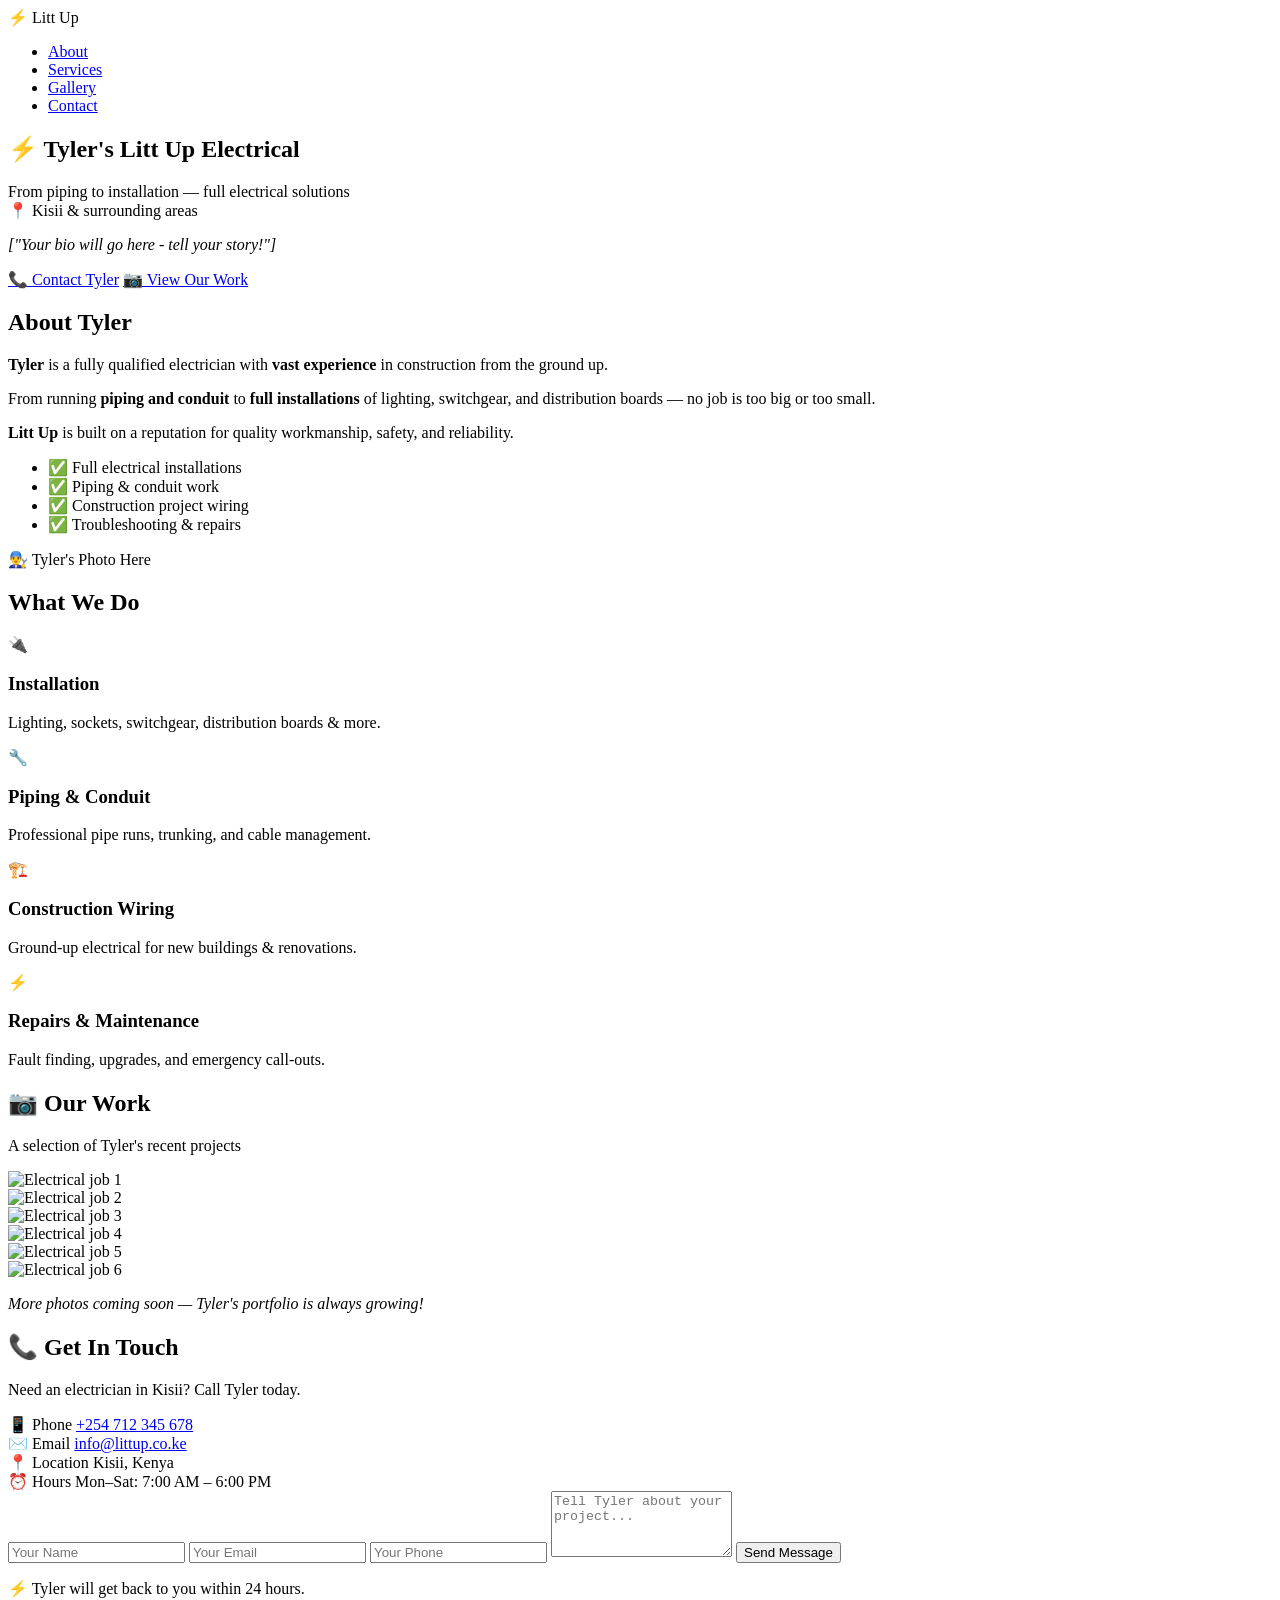
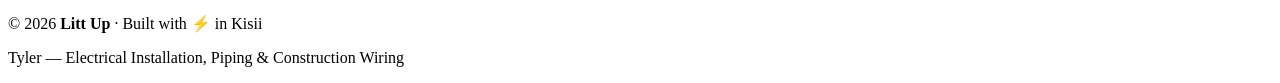
==== littup/index.html @ 98b441df "personal project" ====
<!DOCTYPE html>
<html lang="en">
<head>
    <meta charset="UTF-8" />
    <meta name="viewport" content="width=device-width, initial-scale=1.0" />
    <title>Litt Up | Electrician - Kisii</title>
    <link rel="stylesheet" href="/static/styles.css" />
</head>
<body>

    <!-- ============================================ -->
    <!-- NAVIGATION BAR                              -->
    <!-- ============================================ -->
    <nav>
        <div class="container nav-container">
            <div class="logo">
                <span class="logo-icon">⚡</span>
                <span class="logo-text">Litt Up</span>
            </div>
            <ul class="nav-links">
                <li><a href="#about">About</a></li>
                <li><a href="#services">Services</a></li>
                <li><a href="#gallery">Gallery</a></li>
                <li><a href="#contact">Contact</a></li>
            </ul>
        </div>
    </nav>

    <!-- ============================================ -->
    <!-- HERO SECTION (Big Welcome)                   -->
    <!-- ============================================ -->
    <section class="hero">
        <div class="container hero-content">
            <h1>⚡ Tyler's <span class="highlight">Litt Up</span> Electrical</h1>
            <p class="hero-subtitle">
                From piping to installation &mdash; full electrical solutions<br />
                <span class="location">📍 Kisii &amp; surrounding areas</span>
            </p>
            <p class="hero-bio">
                <em>["Your bio will go here - tell your story!"]</em>
            </p>
            <div class="hero-buttons">
                <a href="#contact" class="btn btn-primary">📞 Contact Tyler</a>
                <a href="#gallery" class="btn btn-secondary">📷 View Our Work</a>
            </div>
        </div>
    </section>

    <!-- ============================================ -->
    <!-- ABOUT SECTION                                -->
    <!-- ============================================ -->
    <section id="about" class="about">
        <div class="container">
            <h2>About Tyler</h2>
            <div class="about-grid">
                <div class="about-text">
                    <p>
                        <strong>Tyler</strong> is a fully qualified electrician with
                        <strong>vast experience</strong> in construction from the ground up.
                    </p>
                    <p>
                        From running <strong>piping and conduit</strong> to
                        <strong>full installations</strong> of lighting, switchgear, and
                        distribution boards &mdash; no job is too big or too small.
                    </p>
                    <p>
                        <strong>Litt Up</strong> is built on a reputation for
                        quality workmanship, safety, and reliability.
                    </p>
                    <ul class="about-stats">
                        <li>✅ Full electrical installations</li>
                        <li>✅ Piping &amp; conduit work</li>
                        <li>✅ Construction project wiring</li>
                        <li>✅ Troubleshooting &amp; repairs</li>
                    </ul>
                </div>
                <div class="about-image">
                    <!-- Replace with Tyler's photo if you have one -->
                    <div class="placeholder-image">👨‍🔧 Tyler's Photo Here</div>
                </div>
            </div>
        </div>
    </section>

    <!-- ============================================ -->
    <!-- SERVICES SECTION                             -->
    <!-- ============================================ -->
    <section id="services" class="services">
        <div class="container">
            <h2>What We Do</h2>
            <div class="service-grid">
                <div class="service-card">
                    <div class="service-icon">🔌</div>
                    <h3>Installation</h3>
                    <p>Lighting, sockets, switchgear, distribution boards &amp; more.</p>
                </div>
                <div class="service-card">
                    <div class="service-icon">🔧</div>
                    <h3>Piping &amp; Conduit</h3>
                    <p>Professional pipe runs, trunking, and cable management.</p>
                </div>
                <div class="service-card">
                    <div class="service-icon">🏗️</div>
                    <h3>Construction Wiring</h3>
                    <p>Ground-up electrical for new buildings &amp; renovations.</p>
                </div>
                <div class="service-card">
                    <div class="service-icon">⚡</div>
                    <h3>Repairs &amp; Maintenance</h3>
                    <p>Fault finding, upgrades, and emergency call-outs.</p>
                </div>
            </div>
        </div>
    </section>

    <!-- ============================================ -->
    <!-- GALLERY SECTION (Your Photos)                -->
    <!-- ============================================ -->
    <section id="gallery" class="gallery">
        <div class="container">
            <h2>📷 Our Work</h2>
            <p class="gallery-subtitle">A selection of Tyler's recent projects</p>
            <div class="gallery-grid">
                <!-- 
                    ⭐ IMPORTANT: Replace job1.jpg, job2.jpg etc. 
                    with your actual photo filenames.
                    Put your photos in the "static" folder.
                -->
                <div class="gallery-item">
                    <img src="/static/job1.jpg" alt="Electrical job 1" />
                </div>
                <div class="gallery-item">
                    <img src="/static/job2.jpg" alt="Electrical job 2" />
                </div>
                <div class="gallery-item">
                    <img src="/static/job3.jpg" alt="Electrical job 3" />
                </div>
                <div class="gallery-item">
                    <img src="/static/job4.jpg" alt="Electrical job 4" />
                </div>
                <div class="gallery-item">
                    <img src="/static/job5.jpg" alt="Electrical job 5" />
                </div>
                <div class="gallery-item">
                    <img src="/static/job6.jpg" alt="Electrical job 6" />
                </div>
            </div>
            <p class="gallery-note">
                <em>More photos coming soon &mdash; Tyler's portfolio is always growing!</em>
            </p>
        </div>
    </section>

    <!-- ============================================ -->
    <!-- CONTACT SECTION                              -->
    <!-- ============================================ -->
    <section id="contact" class="contact">
        <div class="container">
            <h2>📞 Get In Touch</h2>
            <p class="contact-subtitle">
                Need an electrician in Kisii? Call Tyler today.
            </p>
            <div class="contact-grid">
                <div class="contact-info">
                    <div class="contact-item">
                        <span class="contact-label">📱 Phone</span>
                        <a href="tel:+254712345678">+254 712 345 678</a>
                    </div>
                    <div class="contact-item">
                        <span class="contact-label">✉️ Email</span>
                        <a href="mailto:info@littup.co.ke">info@littup.co.ke</a>
                    </div>
                    <div class="contact-item">
                        <span class="contact-label">📍 Location</span>
                        <span>Kisii, Kenya</span>
                    </div>
                    <div class="contact-item">
                        <span class="contact-label">⏰ Hours</span>
                        <span>Mon&ndash;Sat: 7:00 AM &ndash; 6:00 PM</span>
                    </div>
                </div>
                <div class="contact-form">
                    <form action="#" method="POST">
                        <input type="text" placeholder="Your Name" required />
                        <input type="email" placeholder="Your Email" required />
                        <input type="tel" placeholder="Your Phone" />
                        <textarea rows="4" placeholder="Tell Tyler about your project..."></textarea>
                        <button type="submit" class="btn btn-primary">Send Message</button>
                    </form>
                    <p class="form-note">
                        ⚡ Tyler will get back to you within 24 hours.
                    </p>
                </div>
            </div>
        </div>
    </section>

    <!-- ============================================ -->
    <!-- FOOTER                                       -->
    <!-- ============================================ -->
    <footer>
        <div class="container">
            <p>&copy; 2026 <strong>Litt Up</strong> &middot; Built with ⚡ in Kisii</p>
            <p class="footer-small">
                Tyler &mdash; Electrical Installation, Piping &amp; Construction Wiring
            </p>
        </div>
    </footer>

</body>
</html>
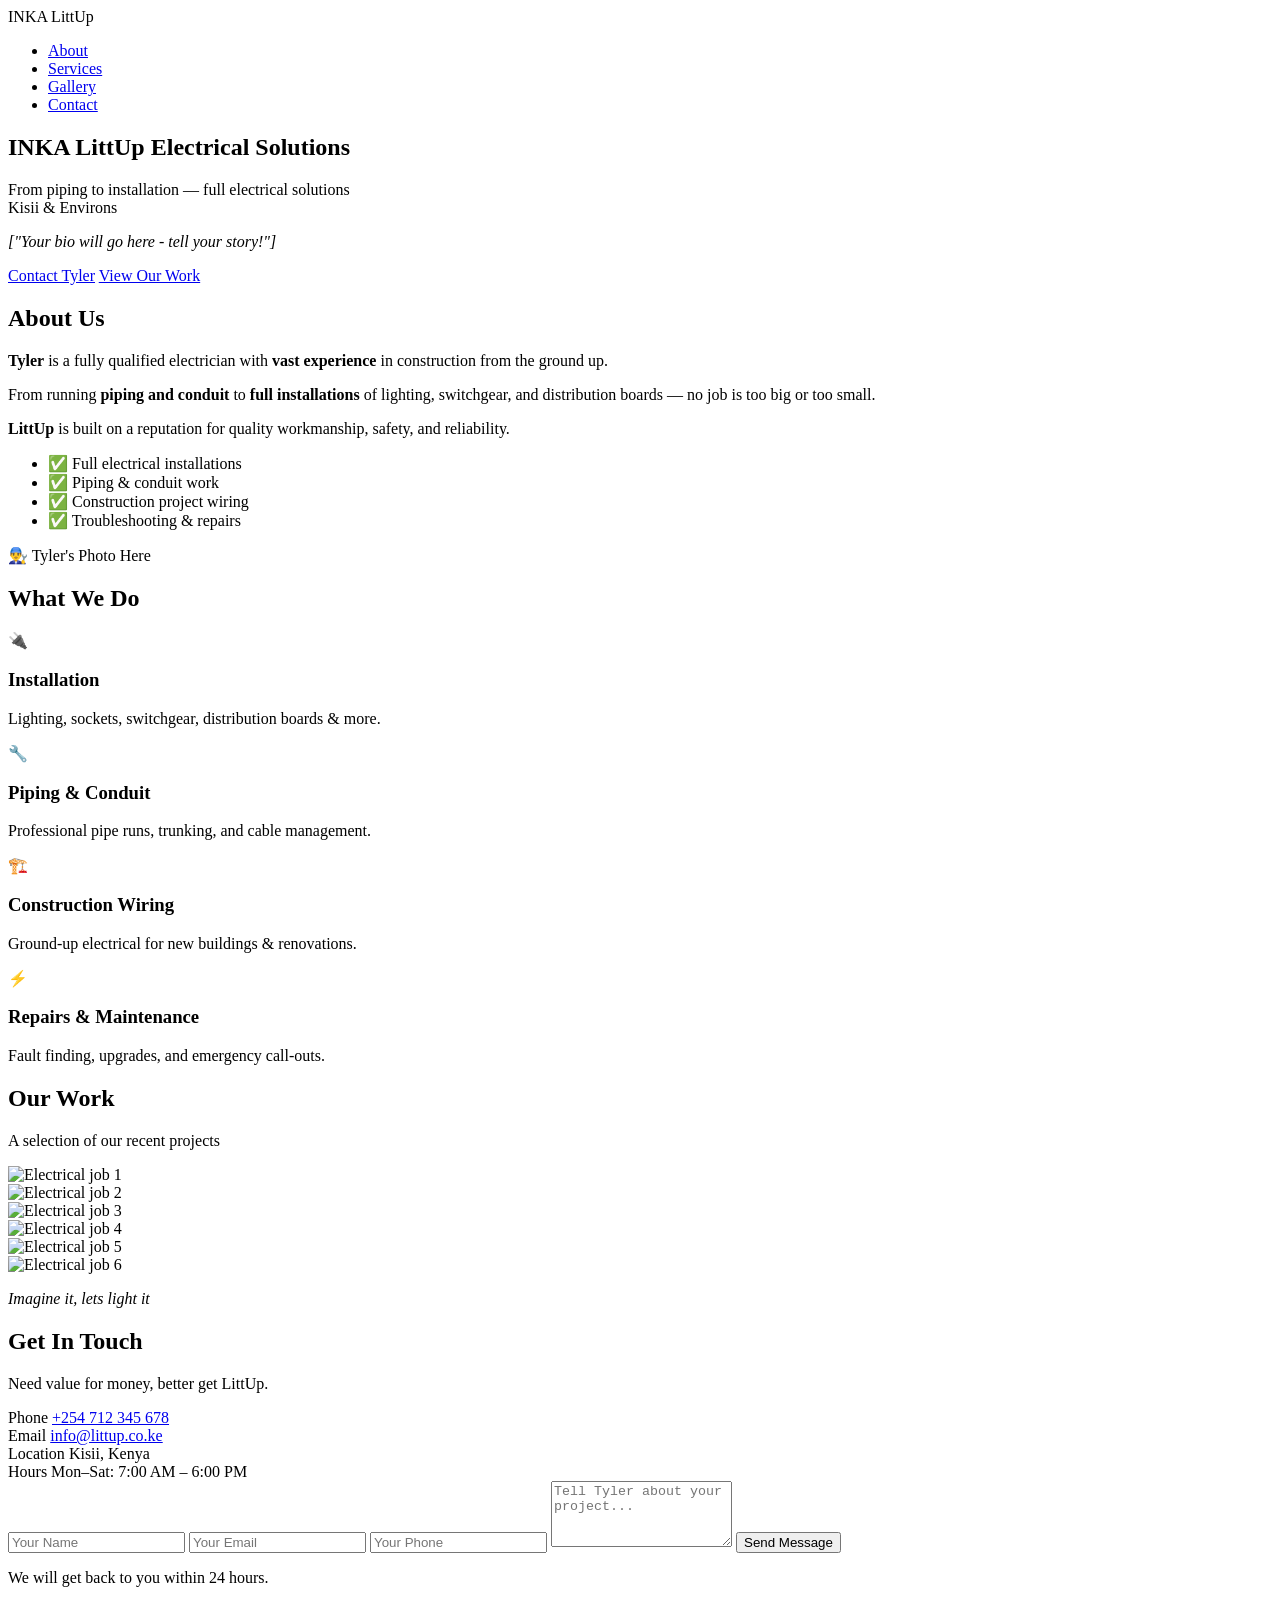
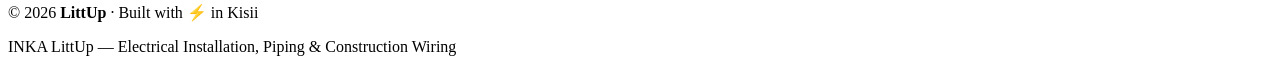
==== commit 6b23ff94: "Update littup/index.html" ====
--- a/littup/index.html
+++ b/littup/index.html
@@ -3,7 +3,7 @@
 <head>
     <meta charset="UTF-8" />
     <meta name="viewport" content="width=device-width, initial-scale=1.0" />
-    <title>Litt Up | Electrician - Kisii</title>
+    <title> INKA LittUp </title>
     <link rel="stylesheet" href="/static/styles.css" />
 </head>
 <body>
@@ -14,8 +14,7 @@
     <nav>
         <div class="container nav-container">
             <div class="logo">
-                <span class="logo-icon">⚡</span>
-                <span class="logo-text">Litt Up</span>
+                <span class="logo-text">INKA LittUp</span>
             </div>
             <ul class="nav-links">
                 <li><a href="#about">About</a></li>
@@ -31,17 +30,17 @@
     <!-- ============================================ -->
     <section class="hero">
         <div class="container hero-content">
-            <h1>⚡ Tyler's <span class="highlight">Litt Up</span> Electrical</h1>
+            <h1>INKA <span class="highlight">LittUp</span> Electrical Solutions</h1>
             <p class="hero-subtitle">
                 From piping to installation &mdash; full electrical solutions<br />
-                <span class="location">📍 Kisii &amp; surrounding areas</span>
+                <span class="location"> Kisii &amp; Environs</span>
             </p>
             <p class="hero-bio">
                 <em>["Your bio will go here - tell your story!"]</em>
             </p>
             <div class="hero-buttons">
-                <a href="#contact" class="btn btn-primary">📞 Contact Tyler</a>
-                <a href="#gallery" class="btn btn-secondary">📷 View Our Work</a>
+                <a href="#contact" class="btn btn-primary"> Contact Tyler</a>
+                <a href="#gallery" class="btn btn-secondary"> View Our Work</a>
             </div>
         </div>
     </section>
@@ -51,7 +50,7 @@
     <!-- ============================================ -->
     <section id="about" class="about">
         <div class="container">
-            <h2>About Tyler</h2>
+            <h2>About Us</h2>
             <div class="about-grid">
                 <div class="about-text">
                     <p>
@@ -64,7 +63,7 @@
                         distribution boards &mdash; no job is too big or too small.
                     </p>
                     <p>
-                        <strong>Litt Up</strong> is built on a reputation for
+                        <strong>LittUp</strong> is built on a reputation for
                         quality workmanship, safety, and reliability.
                     </p>
                     <ul class="about-stats">
@@ -118,8 +117,8 @@
     <!-- ============================================ -->
     <section id="gallery" class="gallery">
         <div class="container">
-            <h2>📷 Our Work</h2>
-            <p class="gallery-subtitle">A selection of Tyler's recent projects</p>
+            <h2> Our Work</h2>
+            <p class="gallery-subtitle">A selection of our recent projects</p>
             <div class="gallery-grid">
                 <!-- 
                     ⭐ IMPORTANT: Replace job1.jpg, job2.jpg etc. 
@@ -146,7 +145,7 @@
                 </div>
             </div>
             <p class="gallery-note">
-                <em>More photos coming soon &mdash; Tyler's portfolio is always growing!</em>
+                <em> Imagine it, lets light it</em>
             </p>
         </div>
     </section>
@@ -156,26 +155,26 @@
     <!-- ============================================ -->
     <section id="contact" class="contact">
         <div class="container">
-            <h2>📞 Get In Touch</h2>
+            <h2> Get In Touch</h2>
             <p class="contact-subtitle">
-                Need an electrician in Kisii? Call Tyler today.
+                Need value for money, better get LittUp.
             </p>
             <div class="contact-grid">
                 <div class="contact-info">
                     <div class="contact-item">
-                        <span class="contact-label">📱 Phone</span>
+                        <span class="contact-label"> Phone</span>
                         <a href="tel:+254712345678">+254 712 345 678</a>
                     </div>
                     <div class="contact-item">
-                        <span class="contact-label">✉️ Email</span>
+                        <span class="contact-label"> Email</span>
                         <a href="mailto:info@littup.co.ke">info@littup.co.ke</a>
                     </div>
                     <div class="contact-item">
-                        <span class="contact-label">📍 Location</span>
+                        <span class="contact-label"> Location</span>
                         <span>Kisii, Kenya</span>
                     </div>
                     <div class="contact-item">
-                        <span class="contact-label">⏰ Hours</span>
+                        <span class="contact-label"> Hours</span>
                         <span>Mon&ndash;Sat: 7:00 AM &ndash; 6:00 PM</span>
                     </div>
                 </div>
@@ -188,7 +187,7 @@
                         <button type="submit" class="btn btn-primary">Send Message</button>
                     </form>
                     <p class="form-note">
-                        ⚡ Tyler will get back to you within 24 hours.
+                        We will get back to you within 24 hours.
                     </p>
                 </div>
             </div>
@@ -200,9 +199,9 @@
     <!-- ============================================ -->
     <footer>
         <div class="container">
-            <p>&copy; 2026 <strong>Litt Up</strong> &middot; Built with ⚡ in Kisii</p>
+            <p>&copy; 2026 <strong>LittUp</strong> &middot; Built with ⚡ in Kisii</p>
             <p class="footer-small">
-                Tyler &mdash; Electrical Installation, Piping &amp; Construction Wiring
+                INKA LittUp &mdash; Electrical Installation, Piping &amp; Construction Wiring
             </p>
         </div>
     </footer>
